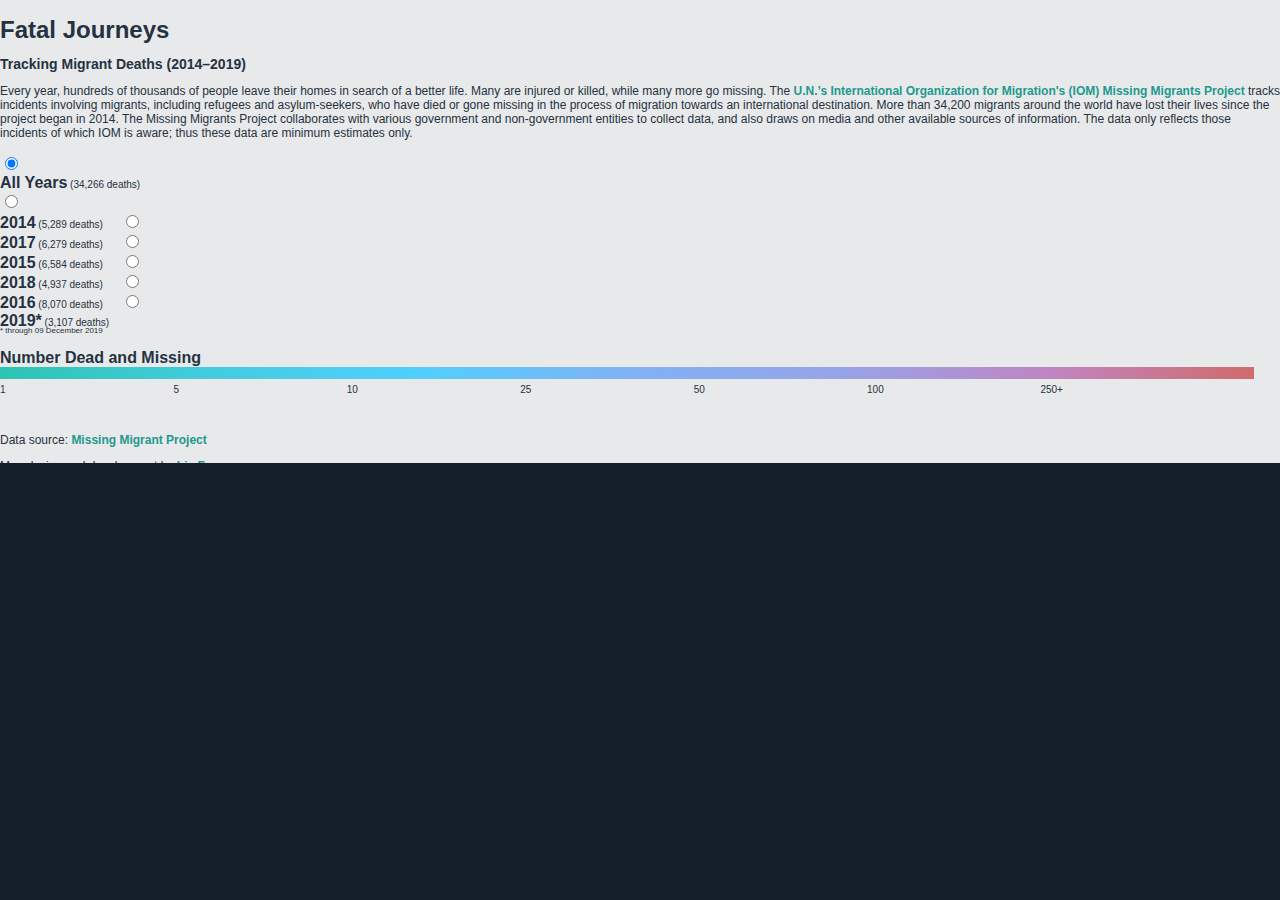
==== migrant-deaths.html @ a7dff239 "added data source" ====
<!DOCTYPE html>
<html>

<head>
    <meta charset="utf-8" />
    <title>Migrant Deaths</title>
    <meta name="viewport" content="initial-scale=1,maximum-scale=1,user-scalable=no" />
    <link href="https://api.mapbox.com/mapbox-assembly/v0.24.0/assembly.min.css" rel="stylesheet">
    <link href="https://api.mapbox.com/mapbox-gl-js/v1.6.0/mapbox-gl.css" rel="stylesheet" />
    <style>
        body {
            margin: 0;
            padding: 0;
            background-color: #141F2B;
            font-family: Arial, Sans-serif;
            color: #253241;
        }

        #legend {
            background-color: rgba(255, 255, 255, 0.9);
            overflow: auto;
        }

        h1 {
            font-size: 24px;
            font-weight: bold;
            margin-bottom: 8px
        }

        h2 {
            font-size: 14px;
            font-weight: bold;
            margin-bottom: 12px
        }

        p {
            font-size: 12px;
            margin-bottom: 14px;
        }

        a {
            text-decoration: none;
            color: #22998F;
            font-weight: bold;
        }

        a:hover {
            text-decoration: underline;
        }

        #filters {
            margin-bottom: 14px;
            width: 120%;
        }

        #radio-color {
            color: #415873;
            /* color: #25A89D; */
        }

        .radio-container {
            font-weight: bold;
            margin-bottom: 4px;
            margin-right: 14px;
        }

        .counts {
            font-weight: normal;
            font-size: 10px;
        }

        .dec {
            font-size: 8px;
            margin-top: -4px;
        }

        .row {
            height: 12px;
            width: 98%;
        }

        .colors {
            background: linear-gradient(to right, #2dc4b2, #43ccde, #52cffe, #80b2f3, #96a4e8, #bf86c4, #d16b6b);
        }

        .labels {
            padding-bottom: 30px;
            width: 100%;
        }

        .label {
            width: 13.2%;
            display: inline-block;
            text-align: left;
            font-size: 10px;
            font-weight: normal;
            font-family: Arial, Sans-serif;
        }

        .mapboxgl-popup-content {
            width: 300px;
            background-color: rgba(255, 255, 255, 0.9);
            border-radius: 5px;
        }

        .mapboxgl-popup-content h3 {
            background: #25A89D;
            color: #fff;
            margin: 0;
            display: block;
            padding: 8px 10px 4px 10px;
            border-radius: 5px 5px 0 0;
            font-weight: bolder;
            font-size: 12px;
        }

        .mapboxgl-popup-content h4 {
            margin-top: -14px;
            display: block;
            padding: 0 10px 10px 10px;
            line-height: 1.5;
        }

        .mapboxgl-popup-content {
            padding: 0;
            width: 240px;
        }

        .dataSource {
            margin-bottom: 0px;
        }
        
        .portfolio {
            margin-bottom: -10px;
        }
    </style>
</head>

<body>
    <script async defer src="https://api.mapbox.com/mapbox-assembly/v0.24.0/assembly.js"></script>
    <script src="https://api.mapbox.com/mapbox-gl-js/v1.6.0/mapbox-gl.js"></script>
    <script src="https://d3js.org/d3.v5.min.js"></script>

    <div class="grid absolute h-full w-full">
        <div class="col col--12 h-full relative">
            <div id="map" class="w-full h-full"></div>
            <div id="legend" class="w300 absolute top right mt18 mr18 round shadow-darken10 px18 py18 txt-s none">
                <h1>Fatal Journeys</h1>
                <h2>Tracking Migrant Deaths (2014&ndash;2019)</h2>
                <p> Every year, hundreds of thousands of people leave their homes in search of a better life. Many are
                    injured or killed, while many more go missing. The <a target="_blank"
                        href="https://missingmigrants.iom.int/">U.N.’s
                        International Organization for Migration's (IOM) Missing Migrants Project </a>tracks incidents
                    involving migrants, including refugees and asylum-seekers, who have died or gone missing in the
                    process of migration towards an international
                    destination. More than 34,200 migrants around the world have lost their lives since the project
                    began in 2014. The Missing Migrants Project collaborates
                    with various government and non-government entities to collect data, and also draws on media and
                    other available sources of information. The data only reflects those incidents of which IOM is
                    aware; thus these data are minimum estimates only.
                </p>

                <div id="filters">
                    <label class="radio-container">
                        <input id="all" name="radio-basic" type="radio" value="all" checked="checked">
                        <div class="radio radio--s-label mr6" id="radio-color"></div>All Years<span class="counts">&nbsp;(34,266 deaths)</span>
                    </label><br>
                    <label class="radio-container">
                        <input id="2014" name="radio-basic" type="radio" value="2014">
                        <div class="radio radio--s-label mr6" id="radio-color"></div>2014<span class="counts">&nbsp;(5,289 deaths)</span>
                    </label>
                    <label class="radio-container">
                        <input id="2017" name="radio-basic" type="radio" value="2017">
                        <div class="radio radio--s-label mr6" id="radio-color"></div>2017<span class="counts">&nbsp;(6,279 deaths)</span>
                    </label>
                    <label class="radio-container">
                        <input id="2015" name="radio-basic" type="radio" value="2015">
                        <div class="radio radio--s-label mr6" id="radio-color"></div>2015<span class="counts">&nbsp;(6,584 deaths)</span>
                    </label>
                    <label class="radio-container">
                        <input id="2018" name="radio-basic" type="radio" value="2018">
                        <div class="radio radio--s-label mr6" id="radio-color"></div>2018<span class="counts">&nbsp;(4,937 deaths)</span>
                    </label>
                    <label class="radio-container">
                        <input id="2016" name="radio-basic" type="radio" value="2016">
                        <div class="radio radio--s-label mr6" id="radio-color"></div>2016<span class="counts">&nbsp;(8,070 deaths)</span>
                    </label>
                    <label class="radio-container">
                        <input id="2019" name="radio-basic" type="radio" value="2019">
                        <div class="radio radio--s-label mr6" id="radio-color"></div>2019*<span class="counts">&nbsp;(3,107 deaths)</span>
                    </label>
                    <div class="dec">* through 09 December 2019</div>
                </div>
                <div class="session">
                    <strong>Number Dead and Missing</strong>
                    <div class="row colors row-colors">
                    </div>
                    <div class="row labels">
                        <div class="label">1</div>
                        <div class="label">5</div>
                        <div class="label">10</div>
                        <div class="label">25</div>
                        <div class="label">50</div>
                        <div class="label">100</div>
                        <div class="label">250+</div>
                    </div>
                </div>
                <p class="dataSource">Data source: <a target="_blank" href="https://missingmigrants.iom.int/downloads">Missing Migrant Project</a></p>
                <p class="portfolio">Map design and development by <a target="_blank" href="https://efano.github.io/">Lis Fano</a></p>
            </div>
        </div>
    </div>

    <script>
        mapboxgl.accessToken =
            "pk.eyJ1IjoibGlzZmFuby1tYXBib3giLCJhIjoiY2pvN3IyeGJ2MDFjZzNxcDB3YnJuN3hlbCJ9.r8HK2MZh-AiDtupL5c5s9Q";
        var map = new mapboxgl.Map({
            container: "map", // container id
            style: "mapbox://styles/lisfano-mapbox/ck3dtcooa263c1cnztrl0xy36", // stylesheet location
            center: [0, 26], // starting position [lng, lat]
            zoom: 0 // starting zoom
        });

        map.addControl(new mapboxgl.NavigationControl(), "top-left");

        // when the map is done loading
        map.on("load", function () {
            // request GEOJSON data
            d3.json("data/migrant-deaths.json").then(geojson => {
                // when loaded
                console.log(geojson);
                addLayer(geojson);

                function addLayer(geojson) {
                    // add the GeoJSON data as a mapbox gl layer
                    map.addLayer({
                        id: "deaths",
                        type: "circle",
                        source: {
                            type: "geojson",
                            data: geojson
                        },
                        paint: {
                            "circle-radius": [
                                "interpolate",
                                ["linear"],
                                ["number", ["get", "DM-T"]],
                                0, 1.5,
                                5, 4,
                                100, 8,
                                1022, 18
                            ],

                            "circle-color": [
                                "interpolate",
                                ["linear"],
                                ["number", ["get", "DM-T"]],
                                0, "#2dc4b2",
                                1, "#33deca",
                                5, "#43ccde",
                                10, "#52cffe",
                                20, "#69bff8",
                                25, "#80b2f3",
                                50, "#96a4e8",
                                75, "#a995d8",
                                100, "#bf86c4",
                                250, "#ce79a9",
                                500, "#d46f8a",
                                1000, "#d16b6b"
                            ],
                            "circle-opacity": 0.8,
                            "circle-stroke-color": "#555",
                            "circle-stroke-width": 0.2,
                        },
                    });

                    // radio button interactivity
                    document.getElementById('filters').addEventListener('change', function (e) {
                        var year = parseInt(e.target.value);

                        // update the map filter
                        if (document.getElementById('all').checked) {
                            map.setFilter('deaths', null)
                        } else {
                            map.setFilter('deaths', ['==', ['number', ['get', 'YEAR']], year]);
                        }
                    });
                };

                // var bounds = turf.bbox(geojson);
                // console.log("bounds: ", bounds);

                // map will flyTo the bounds provided
                map.fitBounds([-119.63429, -33.5177, 123.00626, 66.92998], {
                    padding: {
                        top: 10,
                        bottom: 30,
                        left: 50,
                        right: 360
                    }
                });

                var onZoomend = function () {
                    // set the max bounds
                    map.setMaxBounds(map.getBounds())

                    // display the legend
                    d3.select("#legend").classed("none", false);

                    // remove the listener
                    map.off("zoomend", onZoomend);
                };

                // when the map is done zooming
                map.on("zoomend", onZoomend);

                // Create a popup, but don"t add it to the map yet.
                var popup = new mapboxgl.Popup({
                    closeButton: false,
                    closeOnClick: false
                });

                map.on("mousemove", "deaths", function (e) {
                    var features = map.queryRenderedFeatures(e.point);

                    // Change the cursor style as a UI affordance.
                    map.getCanvas().style.cursor = "pointer";

                    //Populate the popup and set its coordinates based on the feature found.
                    popup.setLngLat(e.features[0].geometry.coordinates)
                        .setHTML("<h3>" + "Number of Dead and Missing: " + (e.features[0]
                                .properties["DM-T"].toLocaleString()) + "</h3><br>" + "<h4><b>" +
                            "Report Date: " + "</b>" + (e.features[0].properties["DATE"]) +
                            "<br><b>" +
                            "Cause of Death: " + "</b>" + (e.features[0].properties["CAUSE"]) +
                            "<br><b>" +
                            "Description: " + "</b>" + (e.features[0].properties["DESC"]) +
                            "</h4>")
                        .addTo(map);
                });

                map.on("mouseleave", "deaths", function () {
                    map.getCanvas().style.cursor = "";
                    popup.remove();
                });
            });
        });
    </script>
</body>

</html>
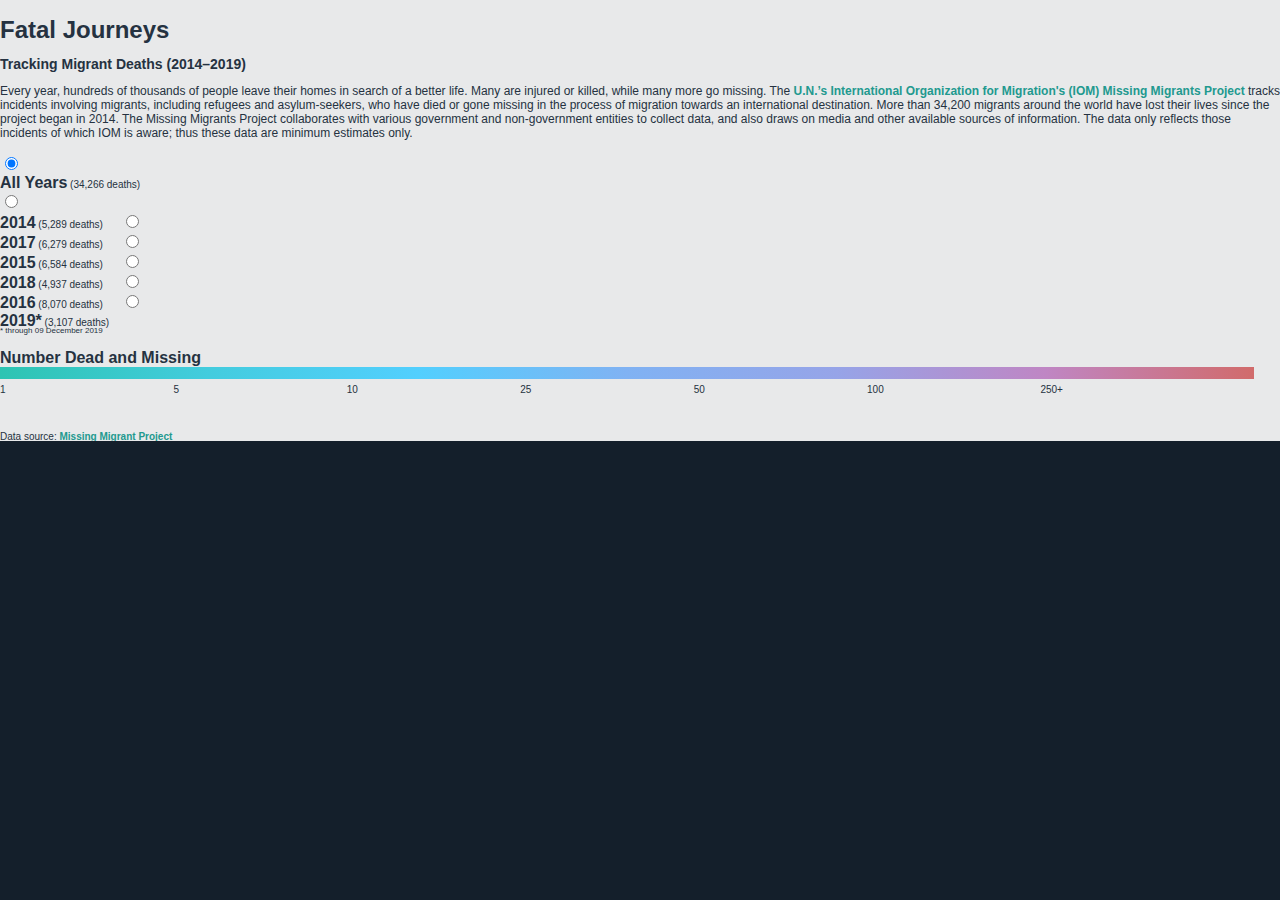
==== commit ca2a8ab2: "changed footer info font size" ====
--- a/migrant-deaths.html
+++ b/migrant-deaths.html
@@ -127,11 +127,13 @@
         }
 
         .dataSource {
-            margin-bottom: 0px;
+            margin-bottom: -6px;
+            font-size: 10px;
         }
         
         .portfolio {
-            margin-bottom: -10px;
+            margin-bottom: -16px;
+            font-size: 10px;
         }
     </style>
 </head>
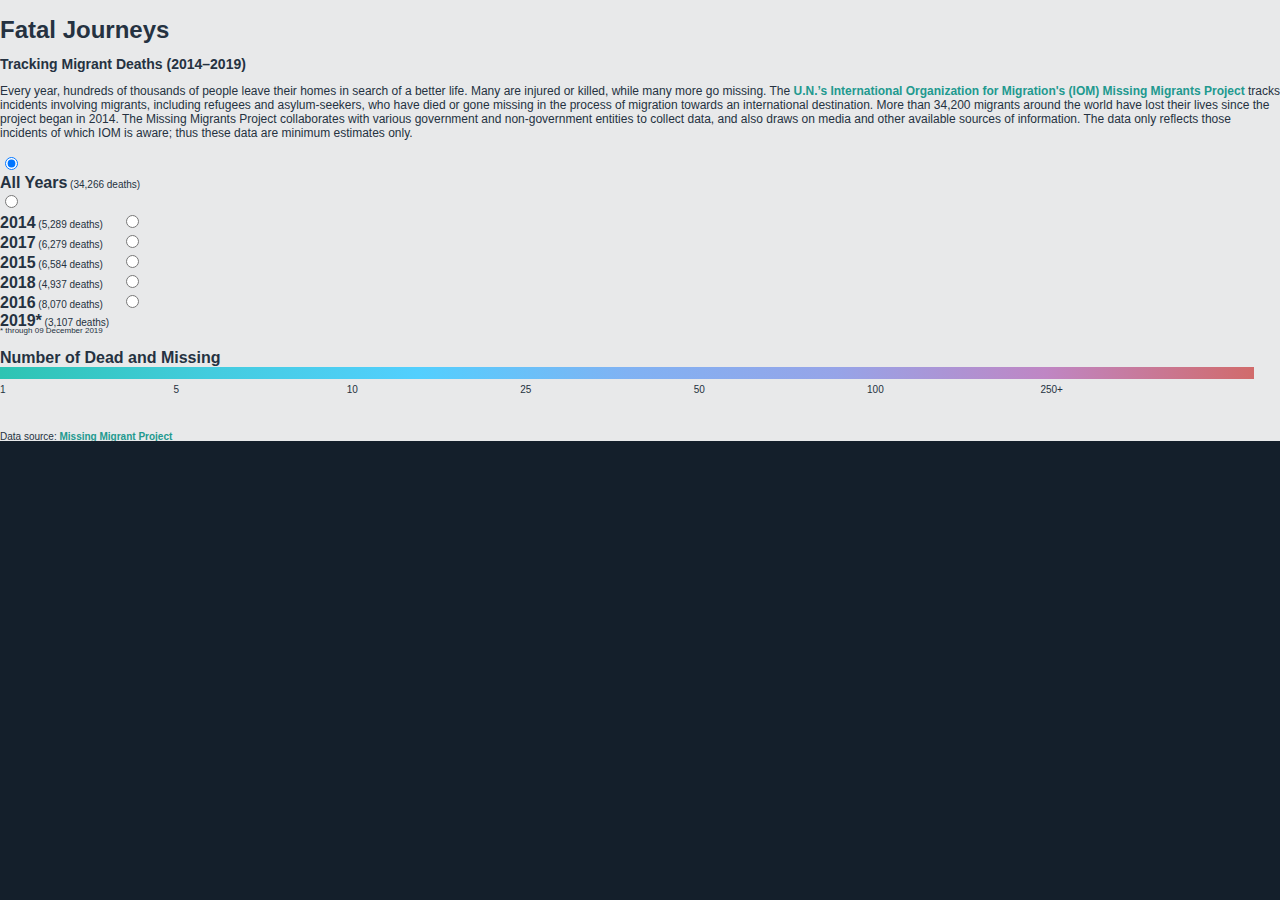
==== commit 78a2ed72: "fixed typo" ====
--- a/migrant-deaths.html
+++ b/migrant-deaths.html
@@ -194,7 +194,7 @@
                     <div class="dec">* through 09 December 2019</div>
                 </div>
                 <div class="session">
-                    <strong>Number Dead and Missing</strong>
+                    <strong>Number of Dead and Missing</strong>
                     <div class="row colors row-colors">
                     </div>
                     <div class="row labels">
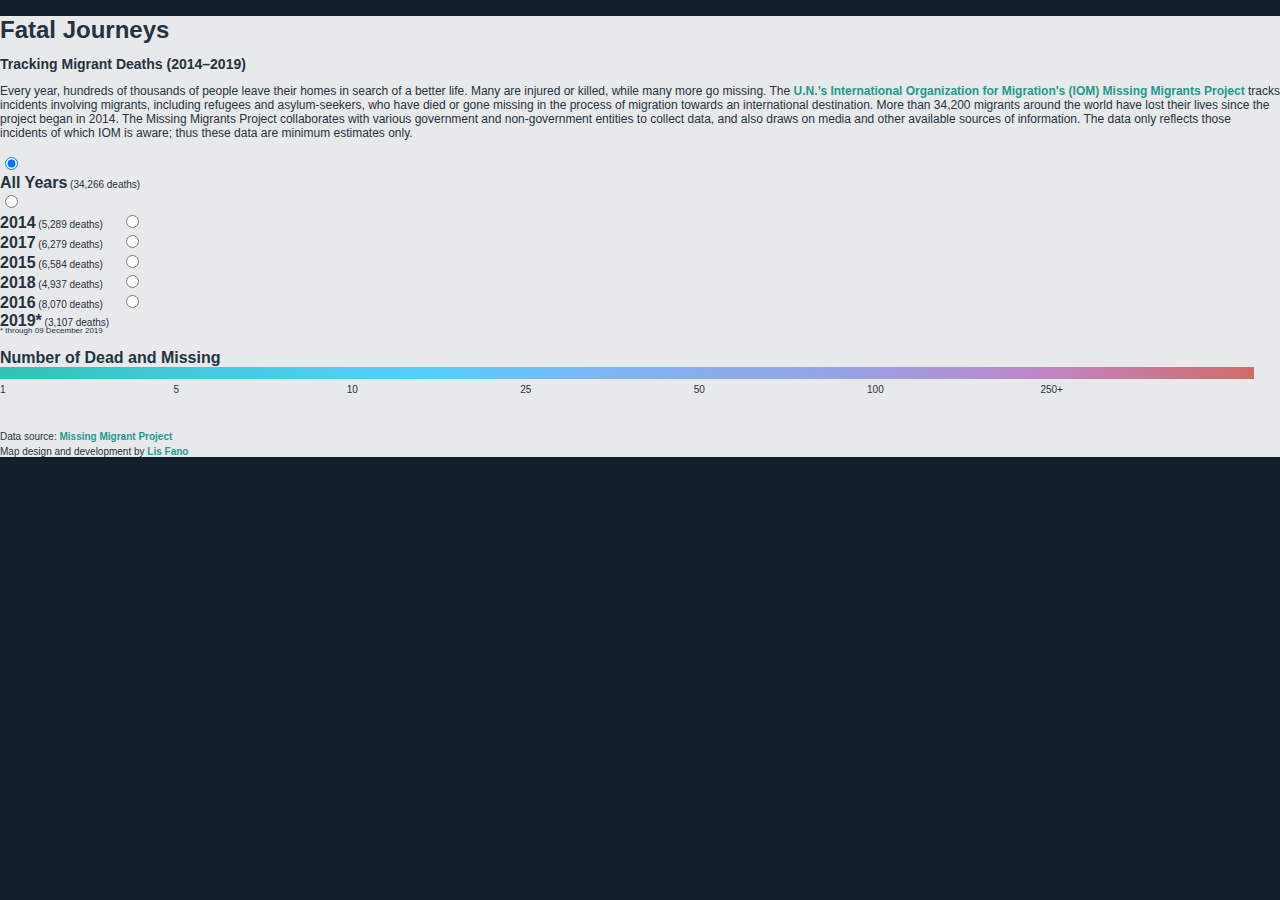
==== commit 97cfa50c: "removed overflow css" ====
--- a/migrant-deaths.html
+++ b/migrant-deaths.html
@@ -18,7 +18,6 @@
 
         #legend {
             background-color: rgba(255, 255, 255, 0.9);
-            overflow: auto;
         }
 
         h1 {
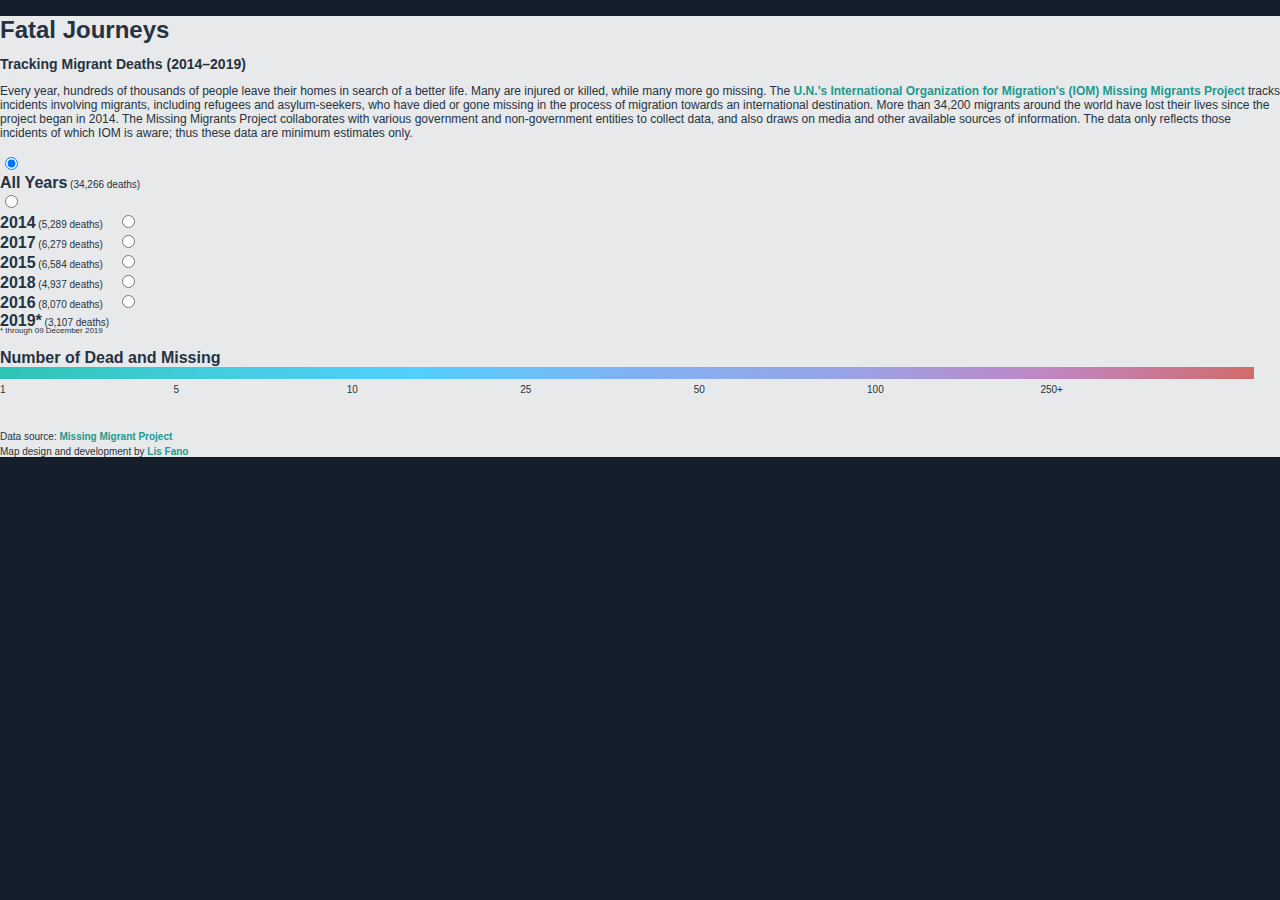
==== commit 8dab373c: "fixed overflow-x" ====
--- a/migrant-deaths.html
+++ b/migrant-deaths.html
@@ -49,7 +49,7 @@
 
         #filters {
             margin-bottom: 14px;
-            width: 120%;
+            width: 100%;
         }
 
         #radio-color {
@@ -60,7 +60,7 @@
         .radio-container {
             font-weight: bold;
             margin-bottom: 4px;
-            margin-right: 14px;
+            margin-right: 10px;
         }
 
         .counts {
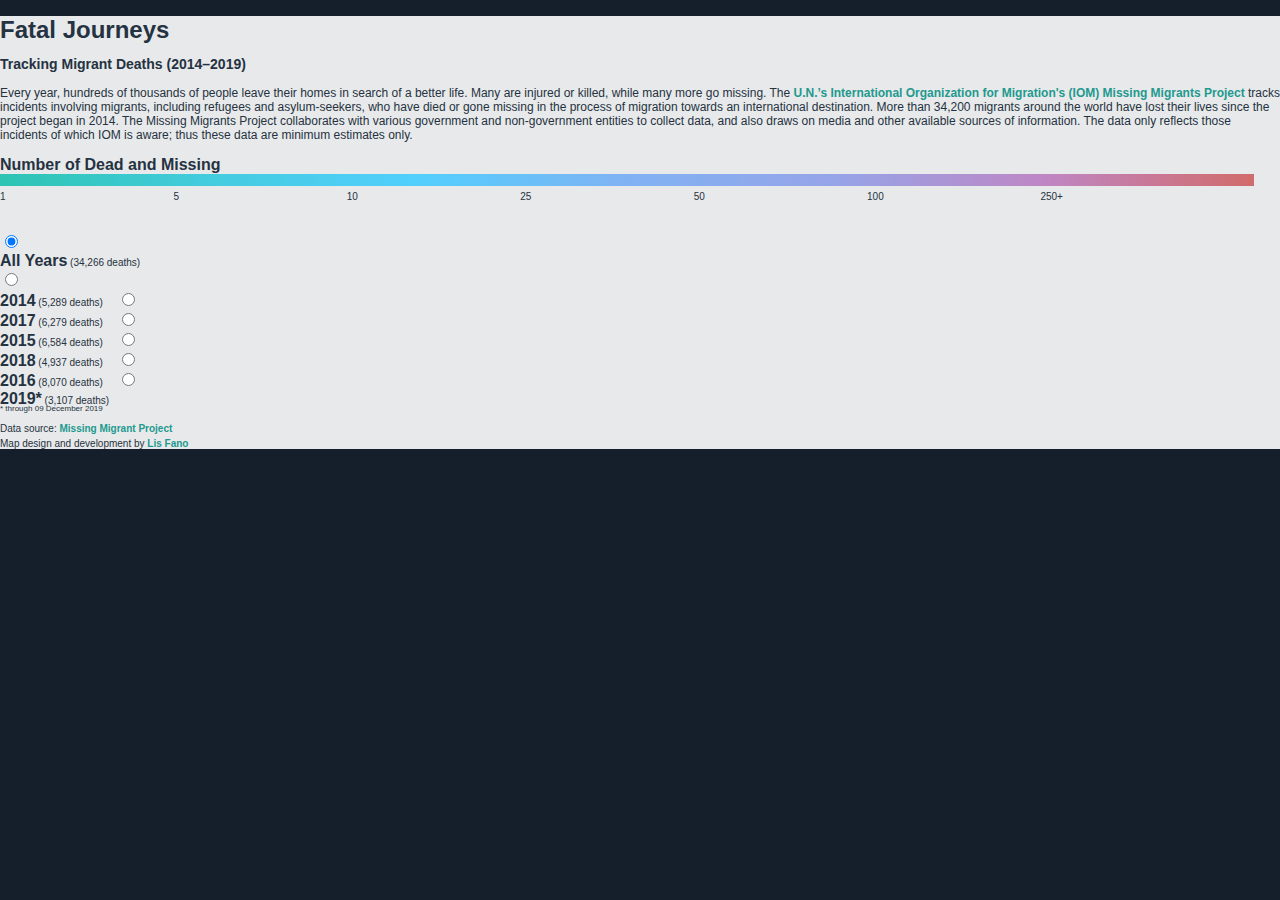
==== commit 0c189812: "edited legend" ====
--- a/migrant-deaths.html
+++ b/migrant-deaths.html
@@ -29,7 +29,7 @@
         h2 {
             font-size: 14px;
             font-weight: bold;
-            margin-bottom: 12px
+            margin-bottom: 14px;
         }
 
         p {
@@ -48,8 +48,12 @@
         }
 
         #filters {
-            margin-bottom: 14px;
-            width: 100%;
+            margin-bottom: 10px;
+        }
+
+        .radio-container {
+            font-weight: bold;
+            margin-right: 10px;
         }
 
         #radio-color {
@@ -57,12 +61,6 @@
             /* color: #25A89D; */
         }
 
-        .radio-container {
-            font-weight: bold;
-            margin-bottom: 4px;
-            margin-right: 10px;
-        }
-
         .counts {
             font-weight: normal;
             font-size: 10px;
@@ -83,7 +81,7 @@
         }
 
         .labels {
-            padding-bottom: 30px;
+            padding-bottom: 34px;
             width: 100%;
         }
 
@@ -131,7 +129,7 @@
         }
         
         .portfolio {
-            margin-bottom: -16px;
+            margin-bottom: -10px;
             font-size: 10px;
         }
     </style>
@@ -161,37 +159,6 @@
                     aware; thus these data are minimum estimates only.
                 </p>
 
-                <div id="filters">
-                    <label class="radio-container">
-                        <input id="all" name="radio-basic" type="radio" value="all" checked="checked">
-                        <div class="radio radio--s-label mr6" id="radio-color"></div>All Years<span class="counts">&nbsp;(34,266 deaths)</span>
-                    </label><br>
-                    <label class="radio-container">
-                        <input id="2014" name="radio-basic" type="radio" value="2014">
-                        <div class="radio radio--s-label mr6" id="radio-color"></div>2014<span class="counts">&nbsp;(5,289 deaths)</span>
-                    </label>
-                    <label class="radio-container">
-                        <input id="2017" name="radio-basic" type="radio" value="2017">
-                        <div class="radio radio--s-label mr6" id="radio-color"></div>2017<span class="counts">&nbsp;(6,279 deaths)</span>
-                    </label>
-                    <label class="radio-container">
-                        <input id="2015" name="radio-basic" type="radio" value="2015">
-                        <div class="radio radio--s-label mr6" id="radio-color"></div>2015<span class="counts">&nbsp;(6,584 deaths)</span>
-                    </label>
-                    <label class="radio-container">
-                        <input id="2018" name="radio-basic" type="radio" value="2018">
-                        <div class="radio radio--s-label mr6" id="radio-color"></div>2018<span class="counts">&nbsp;(4,937 deaths)</span>
-                    </label>
-                    <label class="radio-container">
-                        <input id="2016" name="radio-basic" type="radio" value="2016">
-                        <div class="radio radio--s-label mr6" id="radio-color"></div>2016<span class="counts">&nbsp;(8,070 deaths)</span>
-                    </label>
-                    <label class="radio-container">
-                        <input id="2019" name="radio-basic" type="radio" value="2019">
-                        <div class="radio radio--s-label mr6" id="radio-color"></div>2019*<span class="counts">&nbsp;(3,107 deaths)</span>
-                    </label>
-                    <div class="dec">* through 09 December 2019</div>
-                </div>
                 <div class="session">
                     <strong>Number of Dead and Missing</strong>
                     <div class="row colors row-colors">
@@ -206,6 +173,39 @@
                         <div class="label">250+</div>
                     </div>
                 </div>
+
+                <div id="filters">
+                    <label class="radio-container">
+                        <input id="all" name="radio-basic" type="radio" value="all" checked="checked">
+                        <div class="radio radio--s-label mr6" id="radio-color"></div>All Years<span class="counts">&nbsp;(34,266 deaths)</span>
+                    </label><br>
+                    <label class="radio-container">
+                        <input id="2014" name="radio-basic" type="radio" value="2014">
+                        <div class="radio radio--s-label mr6" id="radio-color"></div>2014<span class="counts">&nbsp;(5,289 deaths)</span>
+                    </label>
+                    <label class="radio-container">
+                        <input id="2017" name="radio-basic" type="radio" value="2017">
+                        <div class="radio radio--s-label mr6" id="radio-color"></div>2017<span class="counts">&nbsp;(6,279 deaths)</span>
+                    </label>
+                    <label class="radio-container">
+                        <input id="2015" name="radio-basic" type="radio" value="2015">
+                        <div class="radio radio--s-label mr6" id="radio-color"></div>2015<span class="counts">&nbsp;(6,584 deaths)</span>
+                    </label>
+                    <label class="radio-container">
+                        <input id="2018" name="radio-basic" type="radio" value="2018">
+                        <div class="radio radio--s-label mr6" id="radio-color"></div>2018<span class="counts">&nbsp;(4,937 deaths)</span>
+                    </label>
+                    <label class="radio-container">
+                        <input id="2016" name="radio-basic" type="radio" value="2016">
+                        <div class="radio radio--s-label mr6" id="radio-color"></div>2016<span class="counts">&nbsp;(8,070 deaths)</span>
+                    </label>
+                    <label class="radio-container">
+                        <input id="2019" name="radio-basic" type="radio" value="2019">
+                        <div class="radio radio--s-label mr6" id="radio-color"></div>2019*<span class="counts">&nbsp;(3,107 deaths)</span>
+                    </label>
+                    <div class="dec">* through 09 December 2019</div>
+                </div>
+                
                 <p class="dataSource">Data source: <a target="_blank" href="https://missingmigrants.iom.int/downloads">Missing Migrant Project</a></p>
                 <p class="portfolio">Map design and development by <a target="_blank" href="https://efano.github.io/">Lis Fano</a></p>
             </div>
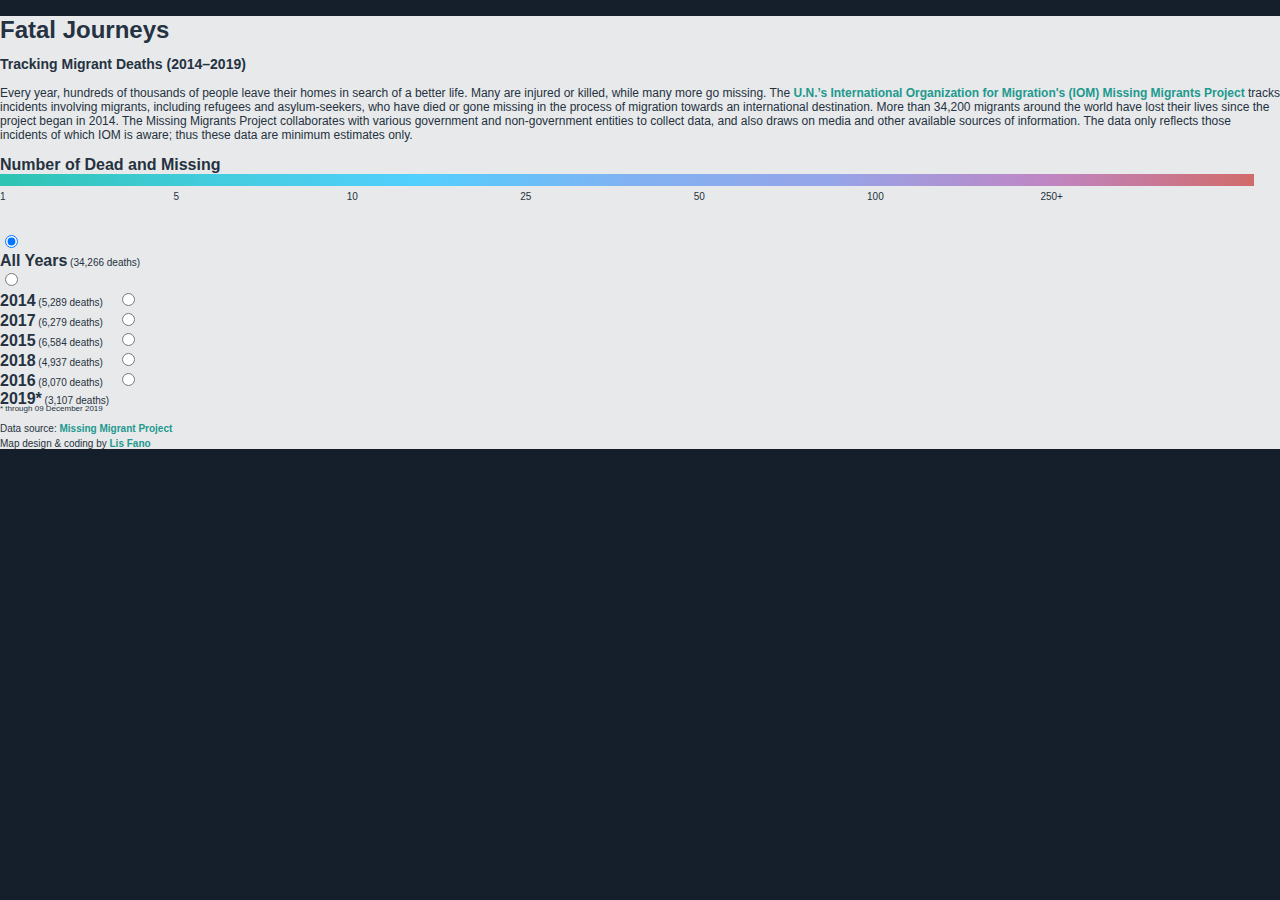
==== commit 0955fb91: "edited legend" ====
--- a/migrant-deaths.html
+++ b/migrant-deaths.html
@@ -207,7 +207,7 @@
                 </div>
                 
                 <p class="dataSource">Data source: <a target="_blank" href="https://missingmigrants.iom.int/downloads">Missing Migrant Project</a></p>
-                <p class="portfolio">Map design and development by <a target="_blank" href="https://efano.github.io/">Lis Fano</a></p>
+                <p class="portfolio">Map design & coding by <a target="_blank" href="https://efano.github.io/">Lis Fano</a></p>
             </div>
         </div>
     </div>
